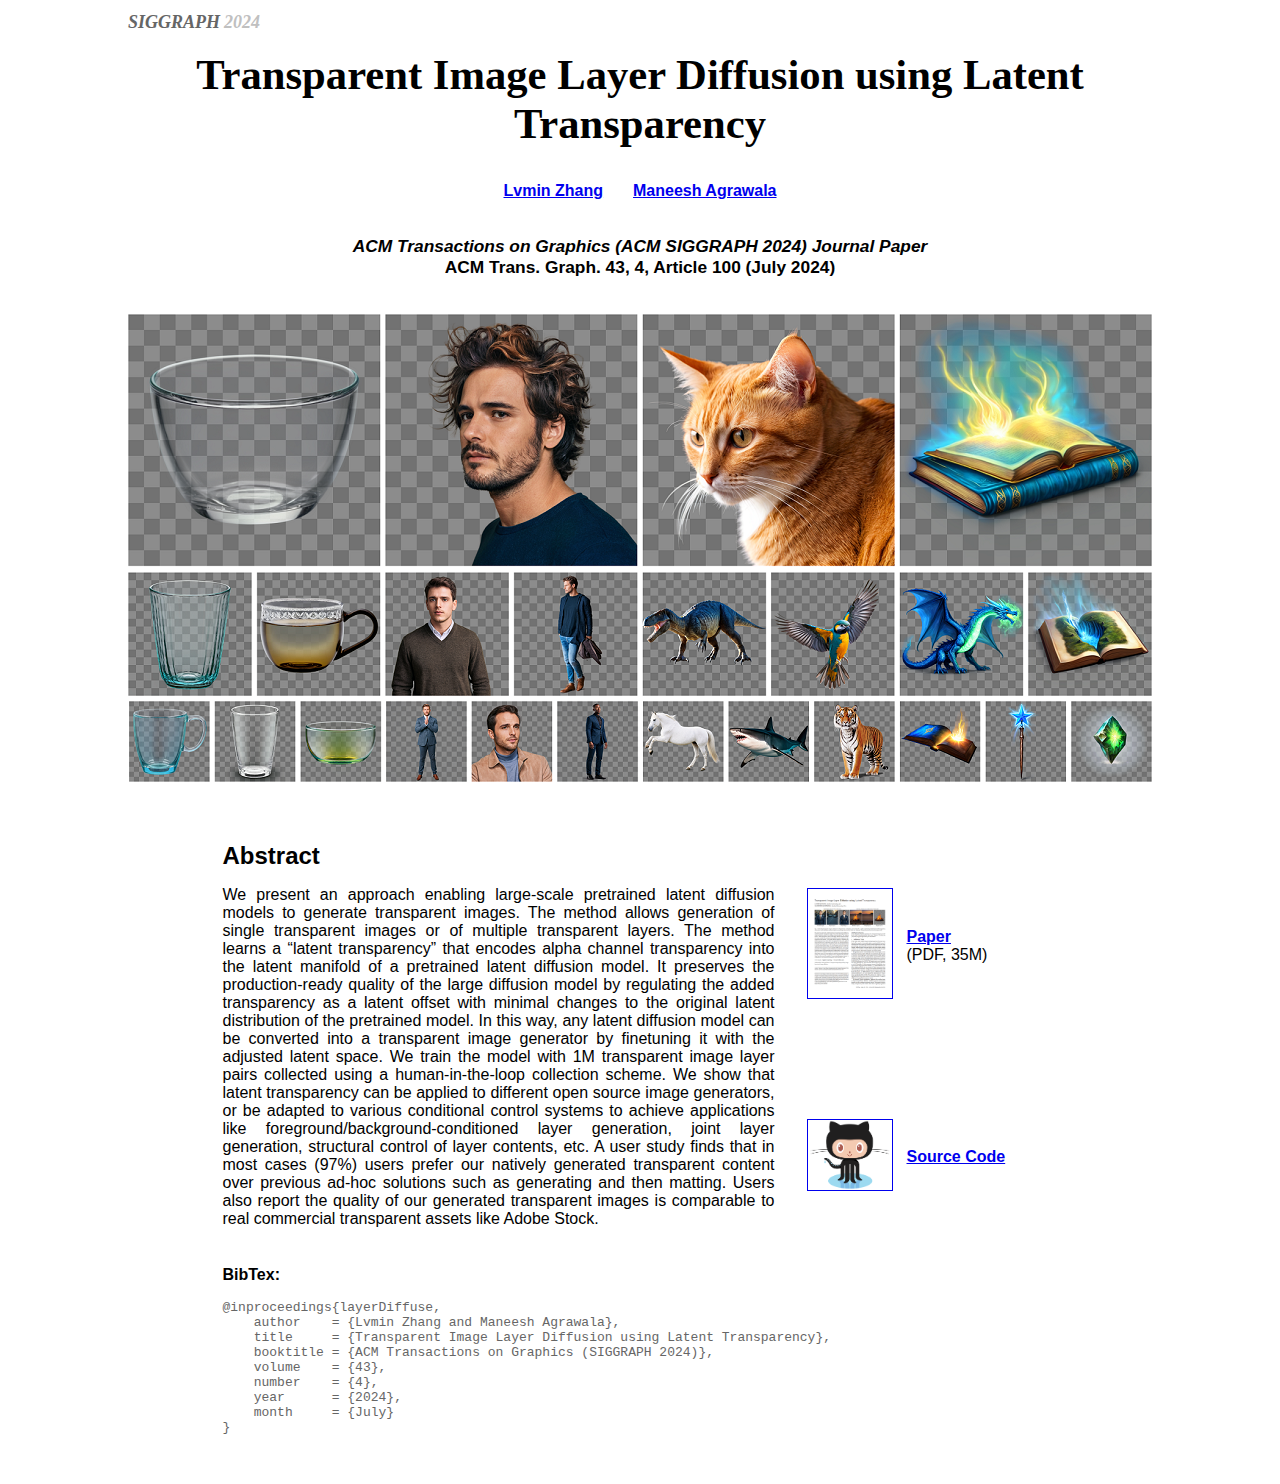
==== layerdiffuse/index.html @ 758dc36f "i" ====
<!DOCTYPE html>
<html>

<head>
    <meta http-equiv="Content-Type" content="text/html; charset=utf-8">
    <title>Transparent Image Layer Diffusion using Latent Transparency</title>
</head>

<body>
    <center>
        <table border="0" width="920" id="table1" height="568">
            <tr>
                <td colspan="2" width="864" height="22">
                    <b>
                        <i>
                            <font FACE="Tahoma" size="4" color="#666666">SIGGRAPH</font>
                        </i>
                        <i>
                            <font face="Tahoma" size="4" color="#C0C0C0">2024</font>
                        </i>
                    </b>
                </td>
            </tr>
            <tr>
                <td colspan="2" width="864" height="78">
                    <p style="margin-top: 13px; margin-bottom: 13px" align="center">
                        <font FACE="Tahoma" style="font-size: 32pt; font-weight: 700">Transparent Image Layer Diffusion
                            using Latent Transparency</font>
                    </p>
                </td>
            </tr>
            <tr>
                <td colspan="2" width="864" height="19">
                    <p align="center">
                        <font face="Arial">
                            <b>
                                <a href="https://github.com/lllyasviel">Lvmin Zhang</a>


                                <!----------------------------------------------------------------------------------------------------->

                                <font size="2"><sup>&nbsp;&nbsp;&nbsp;&nbsp;&nbsp;&nbsp;&nbsp;</sup></font>
                                <a href="https://graphics.stanford.edu/~maneesh/">Maneesh Agrawala</a>


                                <!----------------------------------------------------------------------------------------------------->


                            </b>
                        </font>
                    </p>
            </tr>
            <tr>
                <td colspan="2" width="864" height="50">
                    <p align="center"><b>
                            <font style="font-size: 13pt; font-weight: 700;" face="Arial"><i>
                                    ACM Transactions on Graphics (ACM SIGGRAPH 2024) Journal Paper </i>
                                <br>
                                ACM Trans. Graph. 43, 4, Article 100 (July 2024)
                            </font>
                        </b>
                    </p>
                </td>
            </tr>
            <tr>
                <td width="924" height="314" colspan="2">
                    <p align="center">
                        <img border="0" src="images/teaser.png">
                    </p>
                </td>
            </tr>
        </table>
        <br>
        <table width="935" height="350">
            <tr>
                <td width="43" height="350" rowspan="4"></td>
                <td width="552" height="350" rowspan="4">
                    <font FACE="Arial" style="font-weight: normal">

                        <p align="left">
                            <b>
                                <font size="5" face="Arial">
                                    Abstract
                                </font>
                            </b>
                        </p>
                        <p align="justify">
                            <font face="Arial">
                                We present an approach enabling large-scale pretrained latent diffusion models to
                                generate transparent images. The method allows generation of single transparent images
                                or of multiple transparent layers. The method learns a “latent transparency” that
                                encodes alpha channel transparency into the latent manifold of a pretrained latent
                                diffusion model. It preserves the production-ready quality of the large diffusion model
                                by regulating the added transparency as a latent offset with minimal changes to the
                                original latent distribution of the pretrained model. In this way, any latent diffusion
                                model can be converted into a transparent image generator by finetuning it with the
                                adjusted latent space. We train the model with 1M transparent image layer pairs
                                collected using a human-in-the-loop collection scheme. We show that latent transparency
                                can be applied to different open source image generators, or be adapted to various
                                conditional control systems to achieve applications like
                                foreground/background-conditioned layer generation, joint layer generation, structural
                                control of layer contents, etc. A user study finds that in most cases (97%) users prefer
                                our natively generated transparent content over previous ad-hoc solutions such as
                                generating and then matting. Users also report the quality of our generated transparent
                                images is comparable to real commercial transparent assets like Adobe Stock.
                            </font>
                        </p>
                </td>
                <td width="15" height="350" rowspan="4"></td>
                <td width="105" height="80">
                    <p align="center">
                        <a href="https://arxiv.org/abs/2402.17113">
                            <img border="1" src="images/thumb_paper.png" style="width:80%">
                        </a>
                    </p>
                </td>
                <td height="105">
                    <p style="margin-top: 0; margin-bottom: 0">
                        <a href="https://arxiv.org/abs/2402.17113">
                            <font face="Arial"><b>Paper</b></font>
                        </a>
                    </p>
                    <p style="margin-top: 0; margin-bottom: 0">
                        <font face="Arial">(PDF, 35M)</font>
                    </p>
                </td>
            </tr>
            <tr>
                <td width="105" height="80">
                    <p align="center">
                        <a href="https://github.com/layerdiffusion/LayerDiffuse">
                            <img border="1" src="images/thumb_github.png" style="width:80%">
                        </a>
                    </p>
                </td>
                <td height="100">
                    <p style="margin-top: 0; margin-bottom: 0">
                        <font face="Arial"><b><a href="https://github.com/layerdiffusion/LayerDiffuse">Source Code
                                </a></b></font>
                    </p>
                </td>
            </tr>
        </table>
        <table width="935" height="200">
            <tr>
                <td width="43"></td>
                <td width="552" align="left">
                    <font FACE="Arial">
                        <p align="left"><b>BibTex:</b></p>
                        <p align="left">
                            <font face="Courier New" size="2" color="#666666">
                                <pre>
@inproceedings{layerDiffuse,
    author    = {Lvmin Zhang and Maneesh Agrawala},
    title     = {Transparent Image Layer Diffusion using Latent Transparency},
    booktitle = {ACM Transactions on Graphics (SIGGRAPH 2024)},
    volume    = {43},
    number    = {4},
    year      = {2024},
    month     = {July}
}
                            </pre>

                        </p>
                </td>
                <td></td>
            </tr>
        </table>
    </center>
</body>

</html>
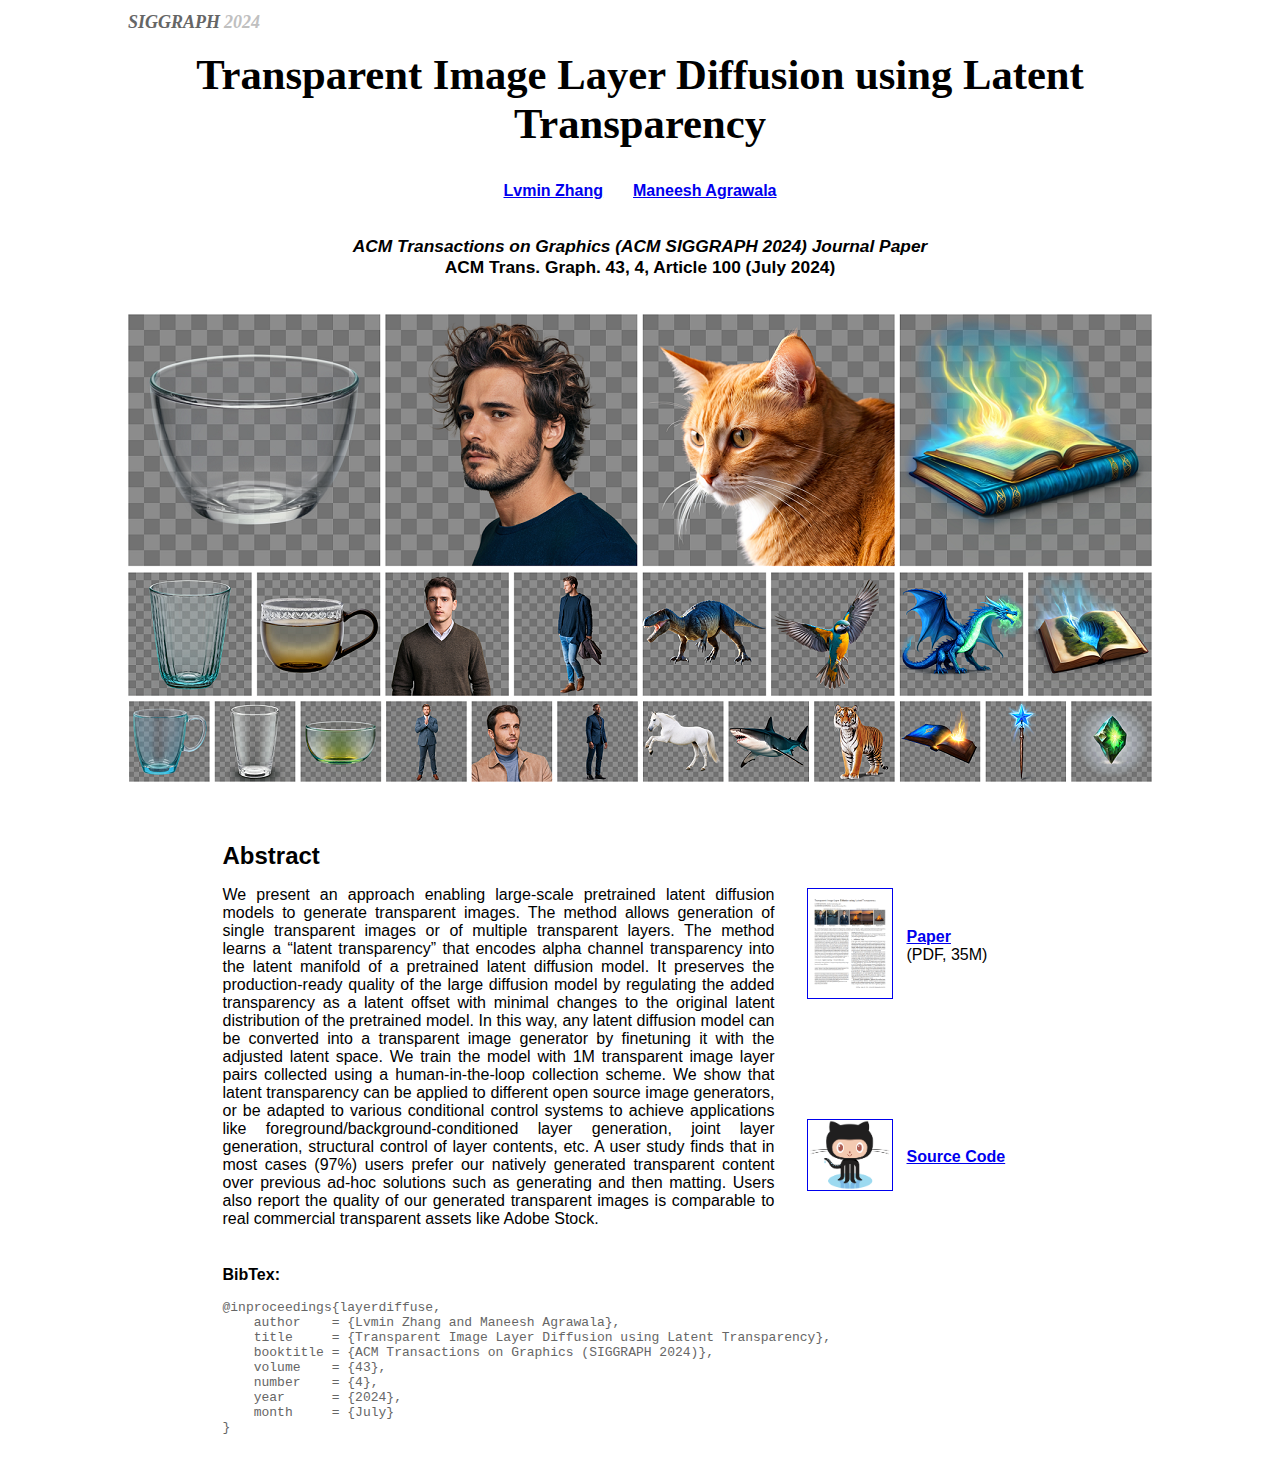
==== commit 14b7434f: "Update index.html" ====
--- a/layerdiffuse/index.html
+++ b/layerdiffuse/index.html
@@ -150,7 +150,7 @@
                         <p align="left">
                             <font face="Courier New" size="2" color="#666666">
                                 <pre>
-@inproceedings{layerDiffuse,
+@inproceedings{layerdiffuse,
     author    = {Lvmin Zhang and Maneesh Agrawala},
     title     = {Transparent Image Layer Diffusion using Latent Transparency},
     booktitle = {ACM Transactions on Graphics (SIGGRAPH 2024)},
